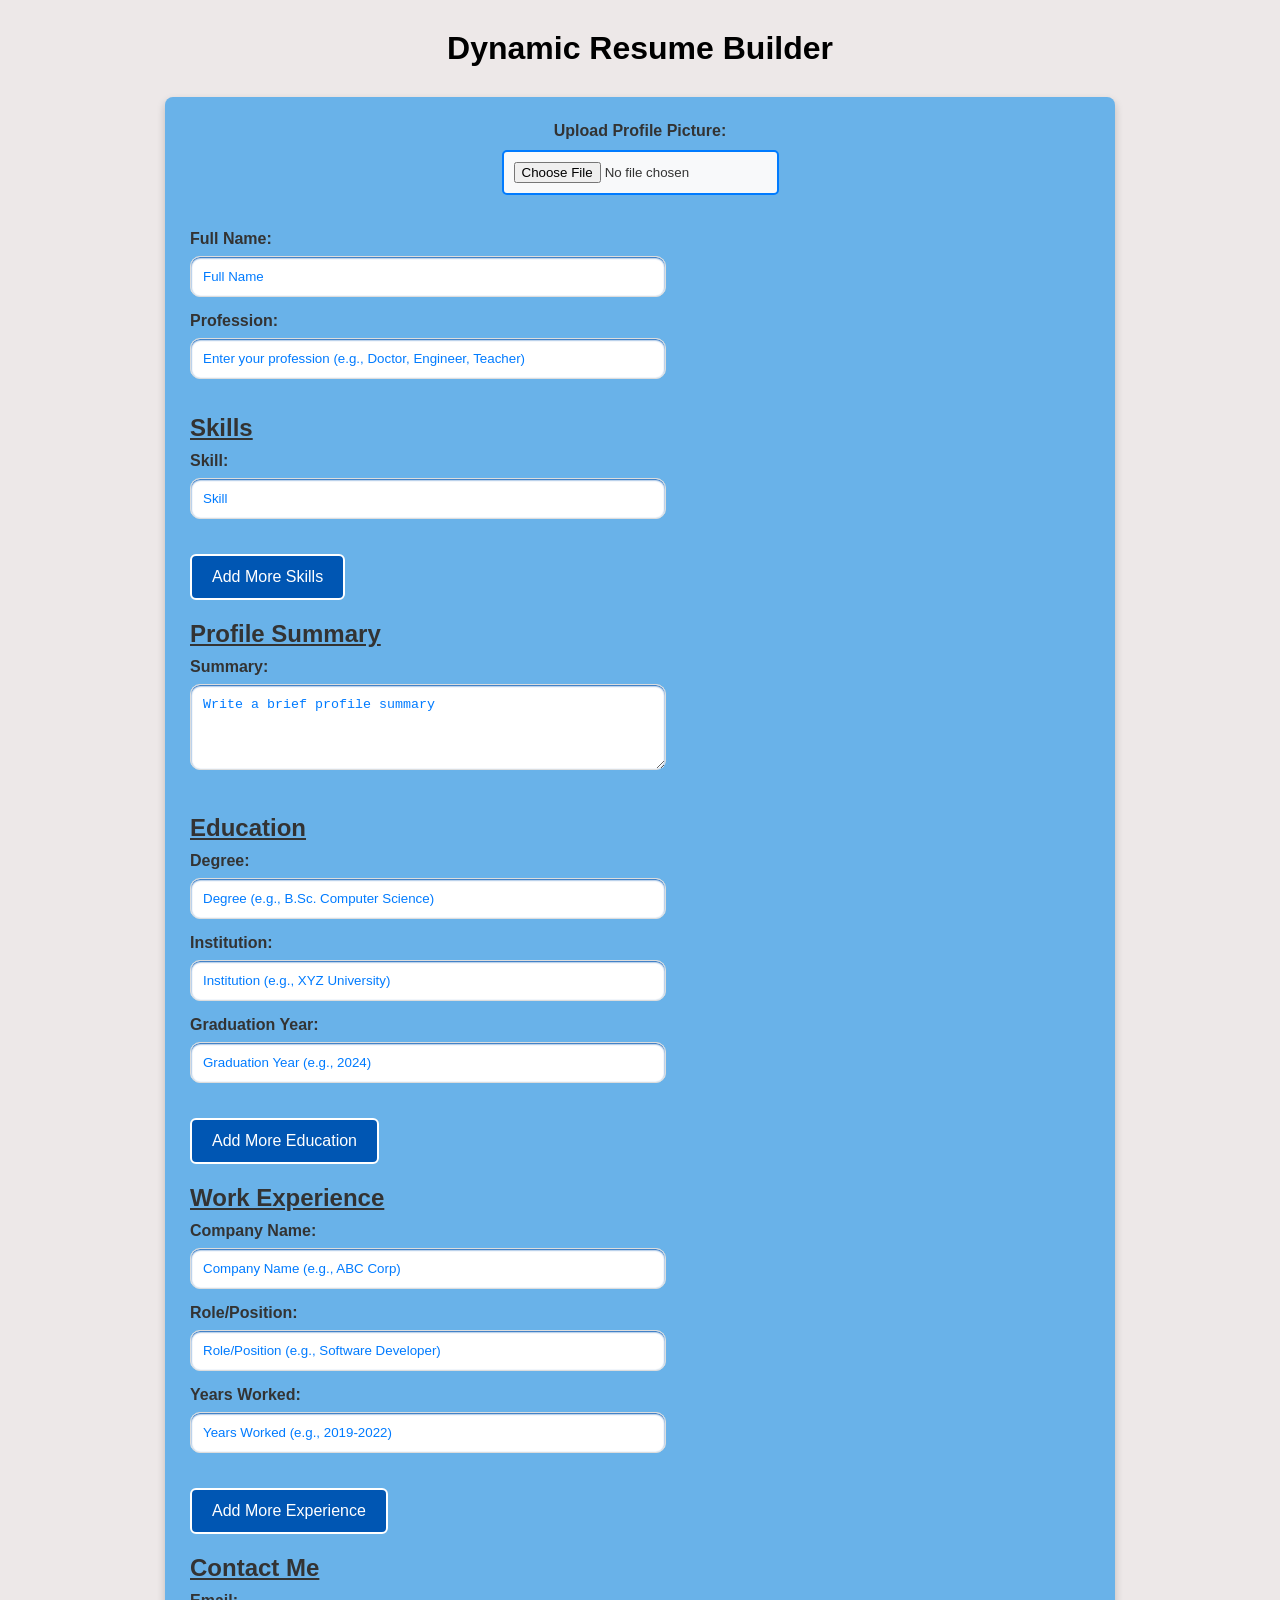
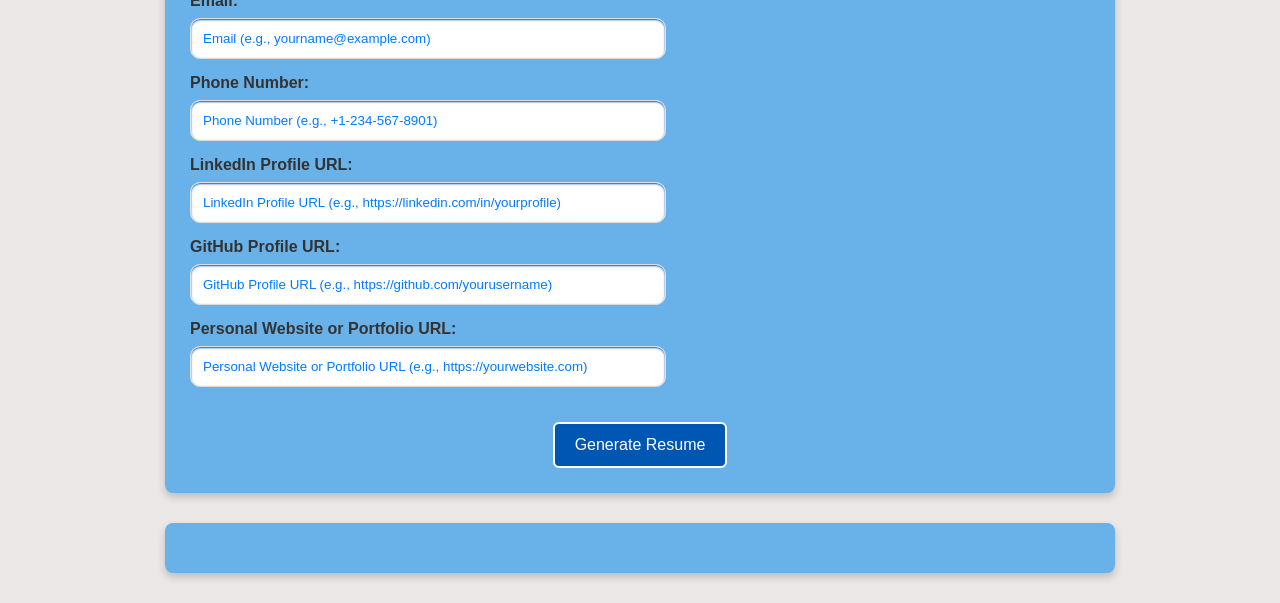
==== index.html @ b93d4f24 "Completed" ====
<!DOCTYPE html>
<html lang="en">
<head>
    <meta charset="UTF-8">
    <meta name="viewport" content="width=device-width, initial-scale=1.0">
    <title>Dynamic Resume Builder</title>
    <link rel="stylesheet" href="style.css">
</head>
<body>
    <h1>Dynamic Resume Builder</h1>
    <form id="resumeForm">
        <!-- Profile Picture Upload -->
<div class="profilePicContainer">
    <label for="profileImage">Upload Profile Picture:</label>
    <input type="file" id="profileImage" accept="image/*">
    <div class="imagePreviewContainer">
        <img id="profileImagePreview" src="" alt="Profile Image" style="display: none;">
    </div>
</div>

        <!-- Full Name Input -->
        <div class="name">
            <div>
            <label for="name">Full Name:</label>
            <input type="text" id="name" placeholder="Full Name" required></div>
            <div>
            <label for="subheading">Profession:</label>
            <input type="text" id="subheading" placeholder="Enter your profession (e.g., Doctor, Engineer, Teacher)" required></div>
        </div>

        <h2>Skills</h2>
        <div id="skillsContainer" class="name">
            <label for="skills">Skill:</label>
            <input type="text" class="skill" placeholder="Skill" id="skills">
            <ul id="skillsList" class="name"></ul> <!-- Skills will be added here -->
        </div>
        <button type="button" id="addSkill">Add More Skills</button>

        <h2>Profile Summary</h2>
        <label for="profileSummary">Summary:</label>
        <textarea id="profileSummary" placeholder="Write a brief profile summary" rows="4" required class="name"></textarea>

        <!-- Dynamic Education Section -->
        <h2>Education</h2>
        <div id="educationContainer">
            <!-- Initial Education Field -->
            <div class="educationField name">
                <label for="degree">Degree:</label>
                <input type="text" class="degree" placeholder="Degree (e.g., B.Sc. Computer Science)" required>
                <label for="institution">Institution:</label>
                <input type="text" class="institution" placeholder="Institution (e.g., XYZ University)" required>
                <label for="gradYear">Graduation Year:</label>
                <input type="text" class="gradYear" placeholder="Graduation Year (e.g., 2024)" required>
            </div>
        </div>
        <button type="button" id="addMoreEducation">Add More Education</button>

        <h2>Work Experience</h2>
        <div id="experienceContainer">
            <!-- Initial Experience Field -->
            <div class="experienceField name">
                <label for="company">Company Name:</label>
                <input type="text" class="company" placeholder="Company Name (e.g., ABC Corp)" required>
                <label for="role">Role/Position:</label>
                <input type="text" class="role" placeholder="Role/Position (e.g., Software Developer)" required>
                <label for="experienceYears">Years Worked:</label>
                <input type="text" class="experienceYears" placeholder="Years Worked (e.g., 2019-2022)" required>
            </div>
        </div>
        <button type="button" id="addExperience">Add More Experience</button>

        <h2>Contact Me</h2>
        <div id="contactContainer" class="name">
            <div class="contactField" >
                <label for="contactEmail">Email:</label>
                <input type="email" id="contactEmail" placeholder="Email (e.g., yourname@example.com)" required>
            </div>
            <div class="contactField">
                <label for="contactPhone">Phone Number:</label>
                <input type="text" id="contactPhone" placeholder="Phone Number (e.g., +1-234-567-8901)" required>
            </div>
            <div class="contactField">
                <label for="linkedin">LinkedIn Profile URL:</label>
                <input type="url" id="linkedin" placeholder="LinkedIn Profile URL (e.g., https://linkedin.com/in/yourprofile)">
            </div>
            <div class="contactField">
                <label for="github">GitHub Profile URL:</label>
                <input type="url" id="github" placeholder="GitHub Profile URL (e.g., https://github.com/yourusername)">
            </div>
            <div class="contactField">
                <label for="website">Personal Website or Portfolio URL:</label>
                <input type="url" id="website" placeholder="Personal Website or Portfolio URL (e.g., https://yourwebsite.com)">
            </div>
        </div>

        <div class="btn">
        <button type="submit">Generate Resume</button>
        </div>
    </form>

    <div id="resumeOutput"></div>

    <script src="main.js"></script>
</body>
</html>
---- style.css ----
body {
    font-family: Arial, sans-serif;
    background-color: rgb(237, 232, 232);/* Light gray background for a cleaner look */
    color: #333;
    margin: 0;
    padding: 0;
    box-sizing: border-box;
}

h1 {
    text-align: center;
    margin: 30px 0;
    color: black; /* Deep blue color for the main heading */
}

form {
    max-width: 900px;
    margin: 0 auto;
    background: #ffffff; /* White background for form */
    padding: 25px;
    border-radius: 8px;
    box-shadow: 0 4px 8px rgba(0,0,0,0.2);
}

label {
    display: block;
    margin-bottom: 8px;
    font-weight: bold;
    color: #333;
}

input[type="text"],
input[type="email"],
input[type="url"],
textarea {
    width: 100%;
    padding: 12px;
    margin-bottom: 15px;
    border: 1px solid #ddd;
    border-radius: 10px;
    box-shadow: inset 0 1px 2px #0056b3;
    transition: border-color 0.3s, box-shadow 0.3s;

}

input[type="text"]:focus,
input[type="email"]:focus,
input[type="url"]:focus,
textarea:focus {
    border-color: #0056b3;
    box-shadow: 0 0 8px rgba(0, 86, 179, 0.2);
    background-color: #dae4f0;
    color: #000000;
}

input[type="text"]:hover,
input[type="email"]:hover,
input[type="url"]:hover,
textarea:hover {
    

    border: 2px solid #003674;
    background-color: #91c7e8;
    border-radius: 10px;
    box-shadow: inset 0 1px 2px white;
}

textarea {
    resize: vertical;
}

button {
    background-color: #0056b3; /* Deep blue color for buttons */
    color: white;
    border: 2px solid white;
    padding: 12px 20px;
    border-radius: 6px;
    cursor: pointer;
    font-size: 16px;
    transition: background-color 0.3s, transform 0.2s;
}

button:hover {

    border: 2px solid white;
    color: white;
    background-color: #153a68; /* Darker blue when hovered */
    transform: scale(1.05);
}

button:active {
    background-color: #003674; /* Even darker blue when clicked */
}

#resumeOutput {
    max-width: 900px;
    margin: 30px auto;
    padding: 25px;
    background: #ffffff; /* White background for resume output */
    border-radius: 8px;
    box-shadow: 0 4px 8px rgba(0,0,0,0.2);
}

img {
    max-width: 200px;
    height: auto;
    border-radius: 50%;
    margin-bottom: 20px;
    border: 3px solid #0056b3; /* Border around the image */
}

.name {
    margin-bottom: 20px;
    width: 50%;
}
h2{
    text-decoration: underline;
    margin-bottom: 10px;
}

@media (max-width: 768px) {

    .name{
        width: 80%;
    }

    button {
        padding: 8px 12px;
    
    }
}

/* Change placeholder text color for all input and textarea elements */
input::placeholder,
textarea::placeholder {
    color: #007bff; /* Light gray color */
    opacity: 1; /* Make sure the placeholder is fully opaque */
}

/* Box shadow on focus */
input:focus,
textarea:focus {
    border-color: #007bff; /* Change border color on focus */
    box-shadow: 0 0 8px rgba(0, 123, 255, 0.5); /* Blue shadow on focus */
    outline: none; /* Remove default focus outline */
}

/* Box shadow on hover */
input:hover,
textarea:hover {
    border-color: #007bff; /* Change border color on hover */
    box-shadow: 0 0 4px rgba(0, 123, 255, 0.3); /* Lighter blue shadow on hover */
}





#skillsList {
    list-style-type: none;
    padding: 0;
    margin: 0;
}

#skillsList li {
    background: #f8f9fa;
    border: 1px solid #e9ecef;
    margin-bottom: 5px;
    padding: 10px;
    border-radius: 6px;
    box-shadow: 0 1px 2px rgba(0,0,0,0.1);
}

.educationField,
.experienceField {
    margin-bottom: 20px;
}

#resumeForm{
    background-color: #69b2e9; 
}

.profilePicContainer {
    text-align: center; /* Center-aligns the content */
    margin-bottom: 20px; /* Space below the section */
}

.profilePicContainer label {
    display: block; /* Makes the label a block element */
    margin-bottom: 10px; /* Space below the label */
    font-weight: bold; /* Makes the label text bold */
}

.profilePicContainer input[type="file"] {
    display: block; /* Makes the file input block-level */
    margin: 0 auto; /* Center the file input */
    padding: 10px; /* Padding inside the file input */
    border: 2px solid #007bff; /* Blue border */
    border-radius: 5px; /* Rounded corners */
    background-color: #f8f9fa; /* Light background color */
    cursor: pointer; /* Pointer cursor on hover */
}

.imagePreviewContainer {
    margin-top: 15px; /* Space above the image preview */
    display: flex; /* Flexbox for centering the image */
    justify-content: center; /* Center horizontally */
}

#profileImagePreview {
    max-width: 200px; /* Maximum width of the image */
    height: auto; /* Maintain aspect ratio */
    border-radius: 50%; /* Circular border */
    border: 2px solid #007bff; /* Blue border around the image */
    box-shadow: 0 4px 8px rgba(0, 0, 0, 0.2); /* Shadow effect */
}

.btn{
    display: flex;
    justify-content: center;
    align-items: center;
}


.resume{
    display:flex;
    align-items:center;
    justify-content:center;
}
.changeBg{
    background-color: #003674;
    color: white;
    padding: 10px 20px;
    border-radius: 5px;
    cursor: pointer;
}

#resumeOutput{
    background-color: #69b2e9; 
}
.img{
    background-color: white;
}
.javaName{
    color: #000000;
    font-weight: bold;
    text-align: center;
    font-size: 30px;
    color: #ddd;
    padding: 5px;
}

.sub{
    font-size: 20px;
    color: white;
    font-weight: bold;
    margin: 5px 0px;
    text-align: center;
}

.bgColor{
    background-color: #003674;
    padding: 5px 10px 15px 10px;
    margin-bottom: 15px;
    border-radius: 10px;
}
h4{
    font-size: 20px;
    background-color: #003674;
    color: white;
    padding: 10px;
    border-top-right-radius: 10px;
    border-bottom-right-radius: 10px;
    width: 30%;
}
@media (max-width:768px) {
    h4{
        width: 60%;
    }

.profile{
    font-size: 16px;
}
.bgColor{
    background-color: #003674;
    padding: 0px 10px 5px 10px;
    margin-bottom: 5px;
}
}
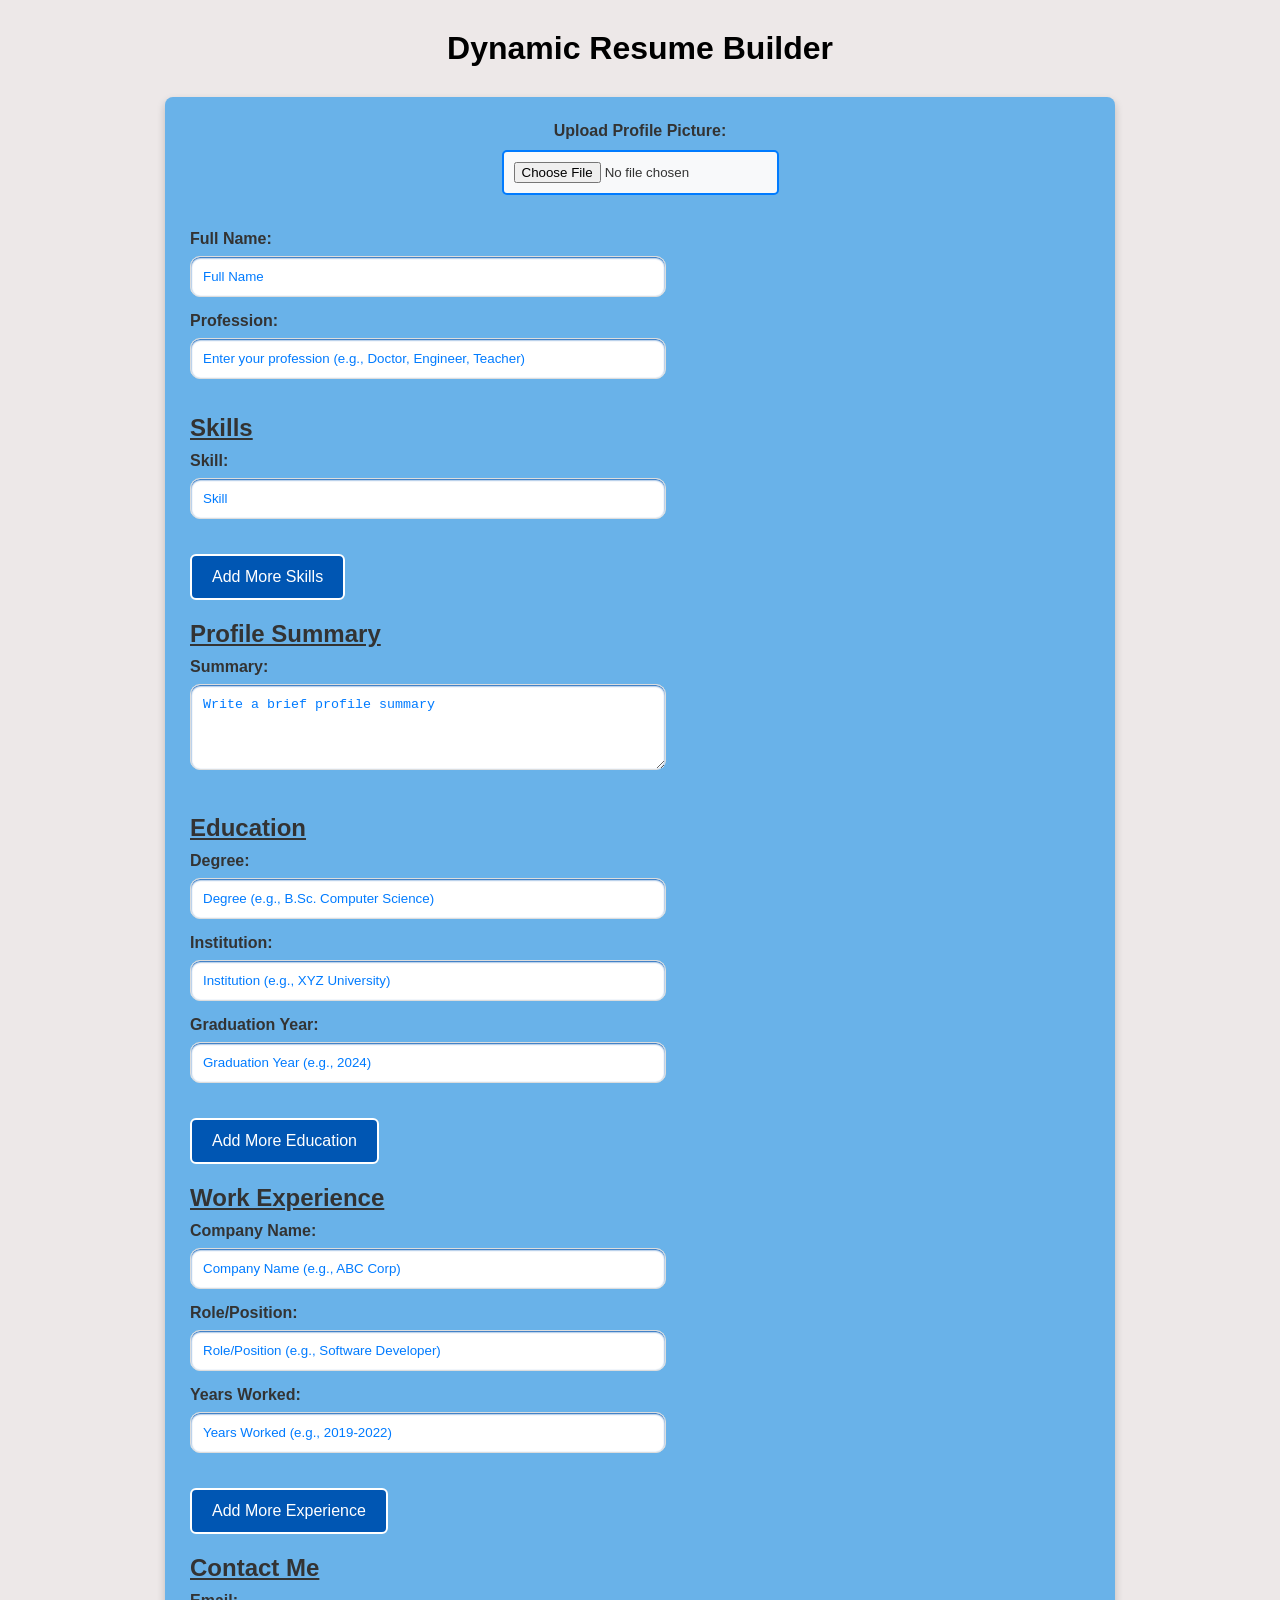
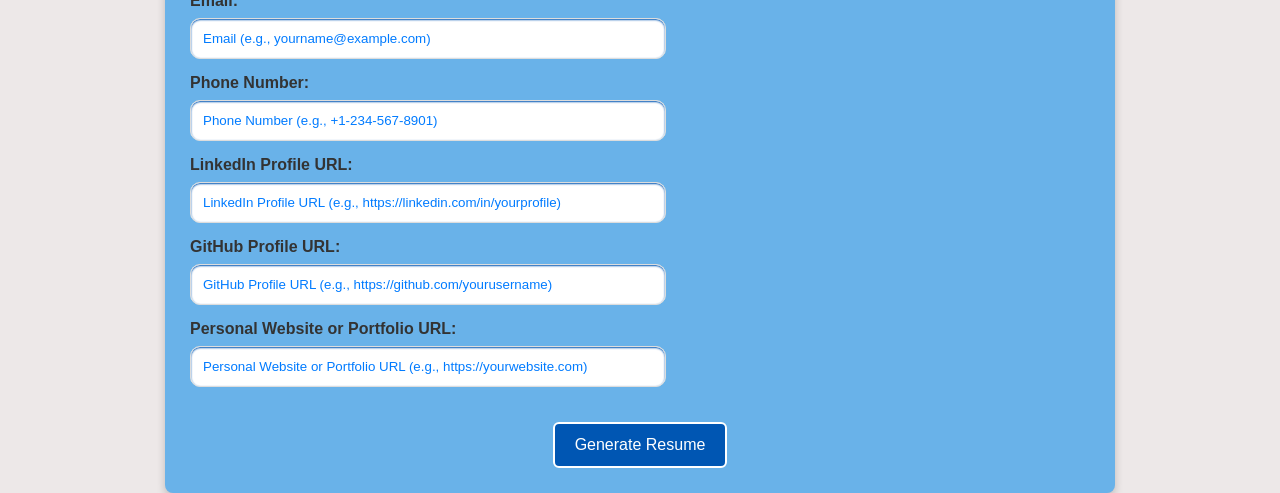
==== commit fffd5cdb: "Done" ====
--- a/index.html
+++ b/index.html
@@ -50,7 +50,7 @@
                 <label for="institution">Institution:</label>
                 <input type="text" class="institution" placeholder="Institution (e.g., XYZ University)" required>
                 <label for="gradYear">Graduation Year:</label>
-                <input type="text" class="gradYear" placeholder="Graduation Year (e.g., 2024)" required>
+                <input type="number" class="gradYear" placeholder="Graduation Year (e.g., 2024)" required>
             </div>
         </div>
         <button type="button" id="addMoreEducation">Add More Education</button>
@@ -64,7 +64,7 @@
                 <label for="role">Role/Position:</label>
                 <input type="text" class="role" placeholder="Role/Position (e.g., Software Developer)" required>
                 <label for="experienceYears">Years Worked:</label>
-                <input type="text" class="experienceYears" placeholder="Years Worked (e.g., 2019-2022)" required>
+                <input type="number" class="experienceYears" placeholder="Years Worked (e.g., 2019-2022)" required>
             </div>
         </div>
         <button type="button" id="addExperience">Add More Experience</button>
@@ -77,7 +77,7 @@
             </div>
             <div class="contactField">
                 <label for="contactPhone">Phone Number:</label>
-                <input type="text" id="contactPhone" placeholder="Phone Number (e.g., +1-234-567-8901)" required>
+                <input type="number" id="contactPhone" placeholder="Phone Number (e.g., +1-234-567-8901)" required>
             </div>
             <div class="contactField">
                 <label for="linkedin">LinkedIn Profile URL:</label>
@@ -98,7 +98,7 @@
         </div>
     </form>
 
-    <div id="resumeOutput"></div>
+    <div id="resumeOutput" style="display: none;"></div>
 
     <script src="main.js"></script>
 </body>
--- a/style.css
+++ b/style.css
@@ -30,10 +30,11 @@
 }
 
 input[type="text"],
+input[type="number"],
 input[type="email"],
 input[type="url"],
 textarea {
-    width: 100%;
+    width: 50%;
     padding: 12px;
     margin-bottom: 15px;
     border: 1px solid #ddd;
@@ -44,23 +45,25 @@
 }
 
 input[type="text"]:focus,
+ input[type="number"]:focus,
 input[type="email"]:focus,
 input[type="url"]:focus,
 textarea:focus {
     border-color: #0056b3;
     box-shadow: 0 0 8px rgba(0, 86, 179, 0.2);
-    background-color: #dae4f0;
+    background-color: #f2f6fb;
     color: #000000;
 }
 
 input[type="text"]:hover,
+ input[type="number"]:hover,
 input[type="email"]:hover,
 input[type="url"]:hover,
 textarea:hover {
     
 
     border: 2px solid #003674;
-    background-color: #91c7e8;
+    background-color: #e2e8eb;
     border-radius: 10px;
     box-shadow: inset 0 1px 2px white;
 }
@@ -111,7 +114,6 @@
 
 .name {
     margin-bottom: 20px;
-    width: 50%;
 }
 h2{
     text-decoration: underline;
@@ -120,7 +122,7 @@
 
 @media (max-width: 768px) {
 
-    .name{
+    input{
         width: 80%;
     }
 
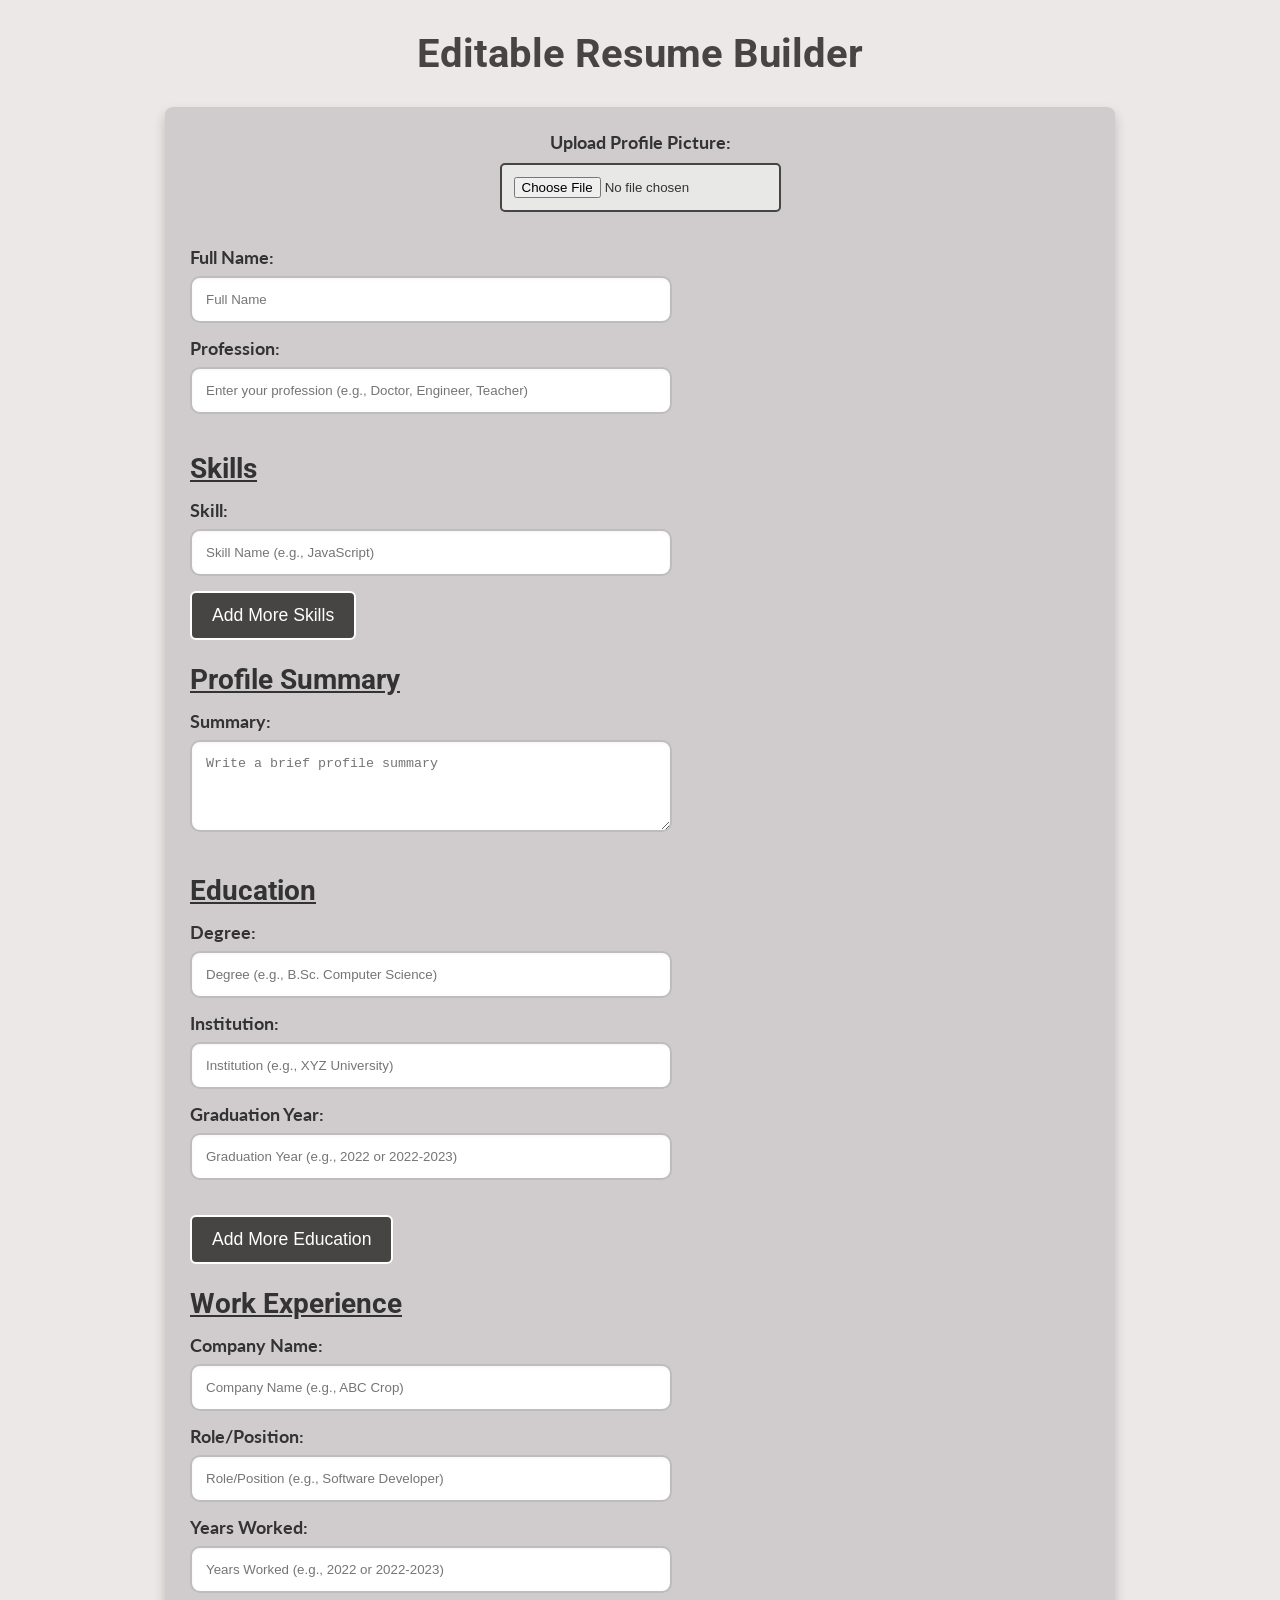
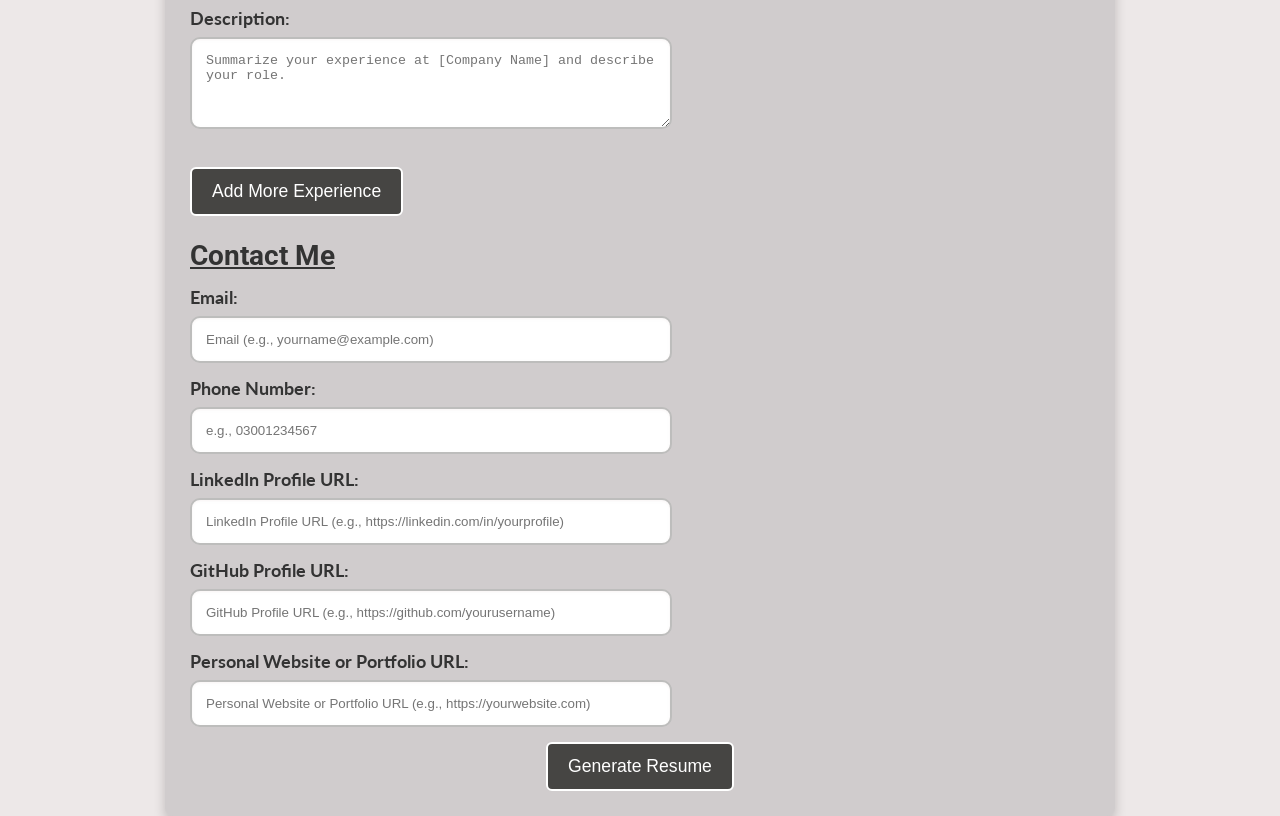
==== commit 18ca4162: "Changes" ====
--- a/index.html
+++ b/index.html
@@ -4,35 +4,41 @@
     <meta charset="UTF-8">
     <meta name="viewport" content="width=device-width, initial-scale=1.0">
     <title>Dynamic Resume Builder</title>
+    <link href="https://fonts.googleapis.com/css2?family=Roboto:wght@400;700&display=swap" rel="stylesheet">
+    <link href="https://fonts.googleapis.com/css2?family=Lato:wght@400;700&display=swap" rel="stylesheet">
+    <link rel="stylesheet" href="https://cdnjs.cloudflare.com/ajax/libs/font-awesome/6.0.0-beta3/css/all.min.css">
     <link rel="stylesheet" href="style.css">
+
 </head>
 <body>
-    <h1>Dynamic Resume Builder</h1>
+    <h1>Editable Resume Builder</h1>
     <form id="resumeForm">
         <!-- Profile Picture Upload -->
-<div class="profilePicContainer">
-    <label for="profileImage">Upload Profile Picture:</label>
-    <input type="file" id="profileImage" accept="image/*">
-    <div class="imagePreviewContainer">
-        <img id="profileImagePreview" src="" alt="Profile Image" style="display: none;">
-    </div>
-</div>
+        <div class="profilePicContainer">
+            <label for="profileImage">Upload Profile Picture:</label>
+            <input type="file" id="profileImage" accept="image/*">
+            <div class="imagePreviewContainer">
+                <img id="profileImagePreview" src="" alt="Profile Image" style="display: none;">
+            </div>
+        </div>
 
-        <!-- Full Name Input -->
-        <div class="name">
+        <div>
             <div>
-            <label for="name">Full Name:</label>
-            <input type="text" id="name" placeholder="Full Name" required></div>
+                <label for="name">Full Name:</label>
+                <input type="text" id="name" placeholder="Full Name" required>
+            </div>
             <div>
-            <label for="subheading">Profession:</label>
-            <input type="text" id="subheading" placeholder="Enter your profession (e.g., Doctor, Engineer, Teacher)" required></div>
+                <label for="subheading">Profession:</label>
+                <input type="text" id="subheading" placeholder="Enter your profession (e.g., Doctor, Engineer, Teacher)" required>
+            </div>
         </div>
 
         <h2>Skills</h2>
-        <div id="skillsContainer" class="name">
+        <div id="skillsContainer">
+            <div class="skillField">
             <label for="skills">Skill:</label>
-            <input type="text" class="skill" placeholder="Skill" id="skills">
-            <ul id="skillsList" class="name"></ul> <!-- Skills will be added here -->
+            <input type="text" class="skill" placeholder="Skill Name (e.g., JavaScript)" id="skills">
+        </div>
         </div>
         <button type="button" id="addSkill">Add More Skills</button>
 
@@ -44,13 +50,13 @@
         <h2>Education</h2>
         <div id="educationContainer">
             <!-- Initial Education Field -->
-            <div class="educationField name">
+            <div class="educationField">
                 <label for="degree">Degree:</label>
                 <input type="text" class="degree" placeholder="Degree (e.g., B.Sc. Computer Science)" required>
                 <label for="institution">Institution:</label>
                 <input type="text" class="institution" placeholder="Institution (e.g., XYZ University)" required>
                 <label for="gradYear">Graduation Year:</label>
-                <input type="number" class="gradYear" placeholder="Graduation Year (e.g., 2024)" required>
+                <input type="text" class="gradeYear" placeholder="Graduation Year (e.g., 2022 or 2022-2023)" pattern="^\d{4}(-\d{4})?$" title="Enter year in format: 2022 or 2022-2023"  required>
             </div>
         </div>
         <button type="button" id="addMoreEducation">Add More Education</button>
@@ -58,26 +64,29 @@
         <h2>Work Experience</h2>
         <div id="experienceContainer">
             <!-- Initial Experience Field -->
-            <div class="experienceField name">
+            <div class="experienceField">
                 <label for="company">Company Name:</label>
-                <input type="text" class="company" placeholder="Company Name (e.g., ABC Corp)" required>
+                <input type="text" class="company" placeholder="Company Name (e.g., ABC Crop)" required>
                 <label for="role">Role/Position:</label>
                 <input type="text" class="role" placeholder="Role/Position (e.g., Software Developer)" required>
                 <label for="experienceYears">Years Worked:</label>
-                <input type="number" class="experienceYears" placeholder="Years Worked (e.g., 2019-2022)" required>
+                <input type="text" class="experienceYears" placeholder="Years Worked (e.g., 2022 or 2022-2023)" pattern="^\d{4}(-\d{4})?$" title="Enter year in format: 2022 or 2022-2023" required>
+                <label for="experienceDes">Description:</label>
+                <textarea type="textarea" placeholder="Summarize your experience at [Company Name] and describe your role." rows="4" required class="experienceDes"></textarea>
+
             </div>
         </div>
         <button type="button" id="addExperience">Add More Experience</button>
 
         <h2>Contact Me</h2>
-        <div id="contactContainer" class="name">
-            <div class="contactField" >
+        <div id="contactContainer">
+            <div class="contactField">
                 <label for="contactEmail">Email:</label>
                 <input type="email" id="contactEmail" placeholder="Email (e.g., yourname@example.com)" required>
             </div>
             <div class="contactField">
                 <label for="contactPhone">Phone Number:</label>
-                <input type="number" id="contactPhone" placeholder="Phone Number (e.g., +1-234-567-8901)" required>
+                <input type="text" id="contactPhone" placeholder="e.g., 03001234567" pattern="\d{10,11}" title="Enter a 10 or 11 digit mobile number without spaces"required>
             </div>
             <div class="contactField">
                 <label for="linkedin">LinkedIn Profile URL:</label>
@@ -94,7 +103,7 @@
         </div>
 
         <div class="btn">
-        <button type="submit">Generate Resume</button>
+            <button type="submit" onclick="generatedResume()">Generate Resume</button>
         </div>
     </form>
 
--- a/style.css
+++ b/style.css
@@ -1,292 +1,549 @@
-body {
-    font-family: Arial, sans-serif;
-    background-color: rgb(237, 232, 232);/* Light gray background for a cleaner look */
+
+h1, h2, h3, h4, h5, h6 {
+    font-family: 'Roboto', sans-serif;
+  }
+  p {
+    font-family: 'Lato', sans-serif;
+    font-size: 16px;
+    font-weight: 400;
+    line-height: 1.6;
+    color: #333;
+  }
+  
+  body {
+    font-family: 'Lato', sans-serif;
+    background-color: rgb(237, 232, 232); 
     color: #333;
     margin: 0;
     padding: 0;
     box-sizing: border-box;
-}
-
-h1 {
+  }
+  
+  h1 {
     text-align: center;
     margin: 30px 0;
-    color: black; /* Deep blue color for the main heading */
-}
-
-form {
+    color: #464543; 
+    font-size: 2.5rem; 
+  }
+  
+  form {
     max-width: 900px;
     margin: 0 auto;
-    background: #ffffff; /* White background for form */
+    background: #ffffff; 
     padding: 25px;
     border-radius: 8px;
-    box-shadow: 0 4px 8px rgba(0,0,0,0.2);
-}
-
-label {
+    box-shadow: 0 6px 12px rgba(0,0,0,0.2); 
+  }
+  
+  label {
     display: block;
     margin-bottom: 8px;
     font-weight: bold;
     color: #333;
-}
-
-input[type="text"],
-input[type="number"],
-input[type="email"],
-input[type="url"],
-textarea {
-    width: 50%;
-    padding: 12px;
+    font-size: 1.1rem; 
+  }
+  
+  input[type="text"],
+  input[type="number"],
+  input[type="email"],
+  input[type="url"],
+  textarea {
+    width: 50%; 
+    padding: 14px;
     margin-bottom: 15px;
-    border: 1px solid #ddd;
+    border: 2px solid #bdbdbc;
     border-radius: 10px;
-    box-shadow: inset 0 1px 2px #0056b3;
+    box-shadow: inset 0 1px 3px rgba(191, 150, 150, 0.1); /* Subtle inner shadow */
     transition: border-color 0.3s, box-shadow 0.3s;
-
-}
-
-input[type="text"]:focus,
- input[type="number"]:focus,
-input[type="email"]:focus,
-input[type="url"]:focus,
-textarea:focus {
-    border-color: #0056b3;
-    box-shadow: 0 0 8px rgba(0, 86, 179, 0.2);
-    background-color: #f2f6fb;
-    color: #000000;
-}
-
-input[type="text"]:hover,
- input[type="number"]:hover,
-input[type="email"]:hover,
-input[type="url"]:hover,
-textarea:hover {
-    
-
-    border: 2px solid #003674;
-    background-color: #e2e8eb;
-    border-radius: 10px;
-    box-shadow: inset 0 1px 2px white;
-}
-
-textarea {
+  }
+  
+  input[type="text"]:focus,
+   input[type="number"]:focus,
+  input[type="email"]:focus,
+  input[type="url"]:focus,
+  textarea:focus {
+    border-color: #bfc1c4;
+    box-shadow: 0 0 8px rgba(0, 86, 179, 0.3); /* Slightly more intense shadow on focus */
+    background-color: #d7dcde;
+  }
+  
+  input[type="text"]:hover,
+   input[type="number"]:hover,
+  input[type="email"]:hover,
+  input[type="url"]:hover,
+  textarea:hover {
+    border: 2px solid #464543;
+    background-color: #f0f4f8; /* Very light blue background */
+  }
+  
+  textarea {
     resize: vertical;
-}
-
-button {
-    background-color: #0056b3; /* Deep blue color for buttons */
+  }
+  
+  button {
+    background-color: #464543; /* Deep blue color for buttons */
     color: white;
-    border: 2px solid white;
+    border: 2px solid ;
     padding: 12px 20px;
     border-radius: 6px;
     cursor: pointer;
-    font-size: 16px;
-    transition: background-color 0.3s, transform 0.2s;
-}
-
-button:hover {
-
-    border: 2px solid white;
-    color: white;
-    background-color: #153a68; /* Darker blue when hovered */
-    transform: scale(1.05);
-}
-
-button:active {
-    background-color: #003674; /* Even darker blue when clicked */
-}
-
-#resumeOutput {
+    font-size: 1.1rem; /* Larger font size for buttons */
+    transition: background-color 0.3s, transform 0.2s, border-color 0.3s;
+  }
+  
+  button:hover {
+    color: #153a68; /* Darker blue when hovered */
+    background-color: whitesmoke; /* Match border with the button */
+    border: 2 px solid #153a68;
+  }
+  
+  button:active {
+    background-color: #4e4e46; /* Even darker blue when clicked */
+  }
+  
+  #resumeOutput {
     max-width: 900px;
     margin: 30px auto;
     padding: 25px;
-    background: #ffffff; /* White background for resume output */
+    background: #bdbdbc; /* White background for resume output */
     border-radius: 8px;
-    box-shadow: 0 4px 8px rgba(0,0,0,0.2);
-}
-
-img {
+    box-shadow: 0 6px 12px rgba(0,0,0,0.2); /* Enhanced shadow for consistency */
+  }
+  
+  img {
     max-width: 200px;
-    height: auto;
+    max-width: 200px;
     border-radius: 50%;
     margin-bottom: 20px;
-    border: 3px solid #0056b3; /* Border around the image */
-}
-
-.name {
-    margin-bottom: 20px;
-}
-h2{
+    border: 4px solid white; /* Thicker border around the image */
+    box-shadow: 0 4px 8px rgba(0,0,0,0.2);
+    background-color: #d3d3d3; 
+  }
+  
+  h2 {
     text-decoration: underline;
-    margin-bottom: 10px;
-}
-
-@media (max-width: 768px) {
-
-    input{
-        width: 80%;
-    }
-
+    margin-bottom: 15px;
+    font-size: 1.75rem; /* Larger font size for sub-headings */
+  }
+  
+  @media (max-width: 1024px) {
+    h1 {
+      font-size: 2rem; /* Adjust font size for larger tablets */
+    }
+    
+    form {
+      padding: 20px;
+    }
+  }
+  
+  @media (max-width: 768px) {
+    input[type="text"],
+    input[type="number"],
+    input[type="email"],
+    input[type="url"],
+    textarea {
+      width: 70%;
+      padding: 12px;
+    }
+    h1 {
+   
+      font-size: 30px; 
+    }
+  
     button {
-        padding: 8px 12px;
-    
-    }
-}
-
-/* Change placeholder text color for all input and textarea elements */
-input::placeholder,
-textarea::placeholder {
-    color: #007bff; /* Light gray color */
-    opacity: 1; /* Make sure the placeholder is fully opaque */
-}
-
-/* Box shadow on focus */
-input:focus,
-textarea:focus {
-    border-color: #007bff; /* Change border color on focus */
-    box-shadow: 0 0 8px rgba(0, 123, 255, 0.5); /* Blue shadow on focus */
-    outline: none; /* Remove default focus outline */
-}
-
-/* Box shadow on hover */
-input:hover,
-textarea:hover {
-    border-color: #007bff; /* Change border color on hover */
-    box-shadow: 0 0 4px rgba(0, 123, 255, 0.3); /* Lighter blue shadow on hover */
-}
-
-
-
-
-
-#skillsList {
+      padding: 8px 15px;
+      font-size: 1rem; /* Slightly smaller font size for smaller screens */
+    }
+  
+    h4 {
+      width: 100%;
+      font-size: 1.5rem; /* Adjusted font size */
+    }
+    h2{
+      font-size: 20px;
+    }
+    label{
+      font-size: 16px;
+    }
+  
+  }
+  @media  (max-width: 481px){
+    input[type="text"],
+    input[type="number"],
+    input[type="email"],
+    input[type="url"],
+    textarea {
+      width: 90%;
+      padding: 12px;
+    }
+    h2{
+      font-size: 16px;
+    }
+    label{
+      font-size: 12px;
+    }
+    button {
+      padding: 6px 12px;
+      font-size: 12px; /* Slightly smaller font size for smaller screens */
+    }
+  }
+  #skillsList {
     list-style-type: none;
     padding: 0;
     margin: 0;
-}
-
-#skillsList li {
-    background: #f8f9fa;
-    border: 1px solid #e9ecef;
-    margin-bottom: 5px;
-    padding: 10px;
+  }
+  
+  #skillsList li {
+    background: #ffffff; /* White background for list items */
+    border: 1px solid #ddd; /* Light gray border color */
+    margin-bottom: 10px;
+    padding: 12px;
     border-radius: 6px;
-    box-shadow: 0 1px 2px rgba(0,0,0,0.1);
-}
-
-.educationField,
-.experienceField {
+    box-shadow: 0 2px 4px rgba(0,0,0,0.1); /* Subtle shadow */
+  }
+  
+  .educationField,
+  .experienceField {
     margin-bottom: 20px;
-}
-
-#resumeForm{
-    background-color: #69b2e9; 
-}
-
-.profilePicContainer {
+  }
+  
+  #resumeForm {
+    background-color: rgba(91, 91, 95, 0.2); /* Light gray background */
+  }
+  
+  .profilePicContainer {
     text-align: center; /* Center-aligns the content */
     margin-bottom: 20px; /* Space below the section */
-}
-
-.profilePicContainer label {
+  }
+  
+  .profilePicContainer label {
     display: block; /* Makes the label a block element */
     margin-bottom: 10px; /* Space below the label */
     font-weight: bold; /* Makes the label text bold */
-}
-
-.profilePicContainer input[type="file"] {
+  }
+  
+  .profilePicContainer input[type="file"] {
     display: block; /* Makes the file input block-level */
     margin: 0 auto; /* Center the file input */
-    padding: 10px; /* Padding inside the file input */
-    border: 2px solid #007bff; /* Blue border */
+    padding: 12px; /* Padding inside the file input */
+    border: 2px solid #464543; /* Blue border */
     border-radius: 5px; /* Rounded corners */
-    background-color: #f8f9fa; /* Light background color */
+    background-color: #e8e8e6; /* Light background color */
     cursor: pointer; /* Pointer cursor on hover */
-}
-
-.imagePreviewContainer {
+  }
+  
+  .imagePreviewContainer {
     margin-top: 15px; /* Space above the image preview */
     display: flex; /* Flexbox for centering the image */
     justify-content: center; /* Center horizontally */
-}
-
-#profileImagePreview {
+  }
+  
+  #profileImagePreview {
     max-width: 200px; /* Maximum width of the image */
     height: auto; /* Maintain aspect ratio */
     border-radius: 50%; /* Circular border */
-    border: 2px solid #007bff; /* Blue border around the image */
-    box-shadow: 0 4px 8px rgba(0, 0, 0, 0.2); /* Shadow effect */
-}
-
-.btn{
+    border: 4px solid #bdbdbc; /* Thicker blue border around the image */
+    box-shadow: 0 6px 12px rgba(0, 0, 0, 0.2); /* Enhanced shadow effect */
+  }
+  
+  .btn {
     display: flex;
     justify-content: center;
     align-items: center;
-}
-
-
-.resume{
-    display:flex;
-    align-items:center;
-    justify-content:center;
-}
-.changeBg{
-    background-color: #003674;
+  }
+  
+  .resume {
+    display: flex;
+    align-items: center;
+    justify-content: center;
+  }
+  
+  .changeBg {
+    background-color: #620074cf;
     color: white;
     padding: 10px 20px;
     border-radius: 5px;
     cursor: pointer;
-}
-
-#resumeOutput{
-    background-color: #69b2e9; 
-}
-.img{
-    background-color: white;
-}
-.javaName{
-    color: #000000;
-    font-weight: bold;
-    text-align: center;
-    font-size: 30px;
-    color: #ddd;
-    padding: 5px;
-}
-
-.sub{
-    font-size: 20px;
-    color: white;
-    font-weight: bold;
-    margin: 5px 0px;
-    text-align: center;
-}
-
-.bgColor{
-    background-color: #003674;
-    padding: 5px 10px 15px 10px;
-    margin-bottom: 15px;
-    border-radius: 10px;
-}
-h4{
-    font-size: 20px;
-    background-color: #003674;
+  }
+  
+  h4 {
+    font-size: 1.5rem; /* Responsive font size */
+    background-color: #620074cf;
     color: white;
     padding: 10px;
     border-top-right-radius: 10px;
     border-bottom-right-radius: 10px;
     width: 30%;
-}
-@media (max-width:768px) {
-    h4{
-        width: 60%;
-    }
-
-.profile{
-    font-size: 16px;
-}
-.bgColor{
-    background-color: #003674;
-    padding: 0px 10px 5px 10px;
-    margin-bottom: 5px;
-}
-}
-
+  }
+  
+  @media (max-width: 768px) {
+    h4 {
+      width: 70%;
+      font-size: 1.25rem; /* Adjusted font size for smaller screens */
+    }
+  
+    
+    .sub{
+      font-size: 1.25rem; 
+    }
+  }
+  
+  .editBtn{
+    text-align: center;
+  }
+  
+  .container {
+    display: flex;
+    justify-content: space-between;
+    padding: 10px; /* Reduced padding */
+    border-radius: 10px;
+  }
+  
+  .left {
+    flex: 1;
+    padding: 20px; /* Reduced padding */
+    background-color: #464543;
+    color: #fff;
+  }
+  
+  .right {
+    flex: 2;
+    padding: 10px; /* Reduced padding */
+    background-color: #fff;
+  }
+  
+  .setWidth {
+    width: 100%;
+    background-color: #fff;
+    color: #464543;
+    font-size: 20px;
+    font-weight: bold;
+    text-align: center;
+    border-top-right-radius: 10px;
+    border-bottom-right-radius: 10px;
+    padding: 5px;
+  }
+  
+  .setDiv {
+    display: flex;
+    flex-direction: column;
+    align-items: flex-start;
+  }
+  
+  .skill-item {
+    display: flex;
+    align-items: center;
+    gap: 5px; /* Reduced spacing */
+    margin-bottom: 5px; /* Reduced margin */
+    position: relative;
+    font-size: 16px; /* Reduced font size */
+  }
+  
+  .circle {
+    width: 8px; /* Reduced size */
+    height: 8px; /* Reduced size */
+    background-color: white;
+    border-radius: 50%;
+    display: inline-block;
+    margin-right: 5px; /* Reduced margin */
+  }
+  
+  .line {
+    width: 1px;
+    height: 28px; /* Reduced height */
+    background-color: white;
+    position: absolute;
+    left: 3px; /* Adjusted for smaller circle */
+    top: 4px; /* Adjusted for smaller circle */
+  }
+  
+  .sizeChange {
+    font-size: 16px; /* Reduced font size */
+    font-weight: 400;
+    color: #d7dcde;
+  }
+  
+  p a {
+    color: #b0b0ae; /* Light contrast for #464543 */
+    text-decoration: none;
+  }
+  
+  p a:hover {
+    color: #b0b0ae;
+    text-decoration: underline;
+  }
+  
+  .nameHeading {
+    font-weight: bold;
+    text-align: center;
+    font-size: 2rem; /* Reduced font size */
+    color: #ddd;
+    background-color: #464543;
+    padding: 5px; /* Reduced padding */
+    margin-bottom: 5px; /* Space between heading and line */
+    width: 70%;
+    display: inline-block;
+  }
+  
+  .styleline {
+    width: 100%;
+    height: 1px; /* Reduced height */
+    background-color: #464543; 
+  }
+  
+  .sub {
+    font-size: 1rem; /* Reduced font size */
+    font-weight: bold;
+    margin: 0px;
+    text-align: center;
+    color: #464543;
+    width: 70%;
+    padding-top: 5px; /* Reduced padding */
+    padding-bottom: 10px; /* Reduced padding */
+  }
+  
+  .bgColor {
+    padding: 5px 0; /* Reduced padding */
+    margin-bottom: 5px; /* Reduced margin */
+    margin-top: 10px; /* Reduced margin */
+  }
+  
+  .nameHeadingStyle {
+    width: 50%;
+    color: #fff;
+    background-color: #464543;
+    font-size: 22px;
+    font-weight: bold;
+    text-align: start;
+    border-top-right-radius: 10px;
+    border-bottom-right-radius: 10px;
+    padding: 5px; /* Reduced padding */
+    margin-bottom: 5px; /* Reduced margin */
+  }
+  .sub{
+    font-size: 20px;
+  }
+  
+  .degreeStyle {
+    color: #464543;
+    font-size: 1rem; /* Reduced font size */
+    font-weight: bold;
+  }
+  
+  .instituteStyle {
+    color: #464543;
+    font-size: 0.875rem; /* Reduced font size */
+    font-weight: 500;
+    margin-left: 10px; /* Reduced margin */
+  }
+  
+  .educationSection {
+    padding: 10px; /* Reduced padding */
+  }
+  
+  .diamond {
+    width: 8px; /* Reduced width */
+    height: 8px; /* Reduced height */
+    background-color: #464543; /* Color of the diamond */
+    display: inline-block; /* Ensure it's inline */
+    transform: rotate(45deg); /* Rotate to make it diamond shape */
+    margin-right: 5px; /* Reduced spacing */
+  }
+  
+  /* Media Queries for Further Responsive Design */
+  @media (max-width: 768px) {
+    .container {
+      padding: 5px; /* Further reduced padding for smaller screens */
+    }
+  
+    .left, .right {
+      padding: 10px; /* Further reduced padding */
+    }
+  
+    .nameHeading {
+      font-size: 1.3rem; /* Further reduced font size */
+    }
+  
+    .nameHeadingStyle {
+      width: 60%;
+      font-size: 14px; /* Reduced font size */
+      font-weight: bold;
+      text-align: start;
+      border-top-right-radius: 10px;
+      border-bottom-right-radius: 10px;
+      padding: 5px; /* Reduced padding */
+      margin-bottom: 5px; /* Reduced margin */
+    }
+  
+    .sub {
+      font-size: 0.875rem; /* Further reduced font size */
+    }
+  
+    .degreeStyle,
+    .instituteStyle {
+      font-size: 0.875rem; /* Further reduced font size */
+    }
+  
+    .sizeChange {
+      font-size: 0.625rem; /* Further reduced font size */
+    }
+    .img {
+      width: 130px;
+     
+    }
+    .setWidth{
+      font-size: 13px; 
+      width: 90%;
+    }
+  }
+  
+  @media (max-width:481px) {
+    .img {
+      width: 80px;
+      margin-top: 10px;
+     
+    }
+    .left, .right {
+      padding: 5px; /* Further reduced padding */
+    }
+    #resumeOutput{
+      padding: 10px;
+    }
+    .setWidth{
+      font-size: 9px; 
+      width: 90%;
+      padding: 5px 2px;
+    }
+    .skill-item{
+      font-size: 12px;
+    }
+    .nameHeading{
+      font-size: 16px;
+      width: 90%;
+    }
+    .sizeChange{
+      font-size: 8px;
+    }
+    .sub{
+      font-size: 12px;
+    }
+    .nameHeadingStyle{
+      font-size: 12px;
+    }
+    .degreeStyle,
+    .instituteStyle {
+      font-size: 10px;
+    }
+    .diamond{
+      width: 6px;
+      height: 6px;
+    }
+    h1 {
+   
+      font-size: 24px; 
+    }
+  }
+  
+  .fas , .fab {
+    padding-right: 8px;
+  }
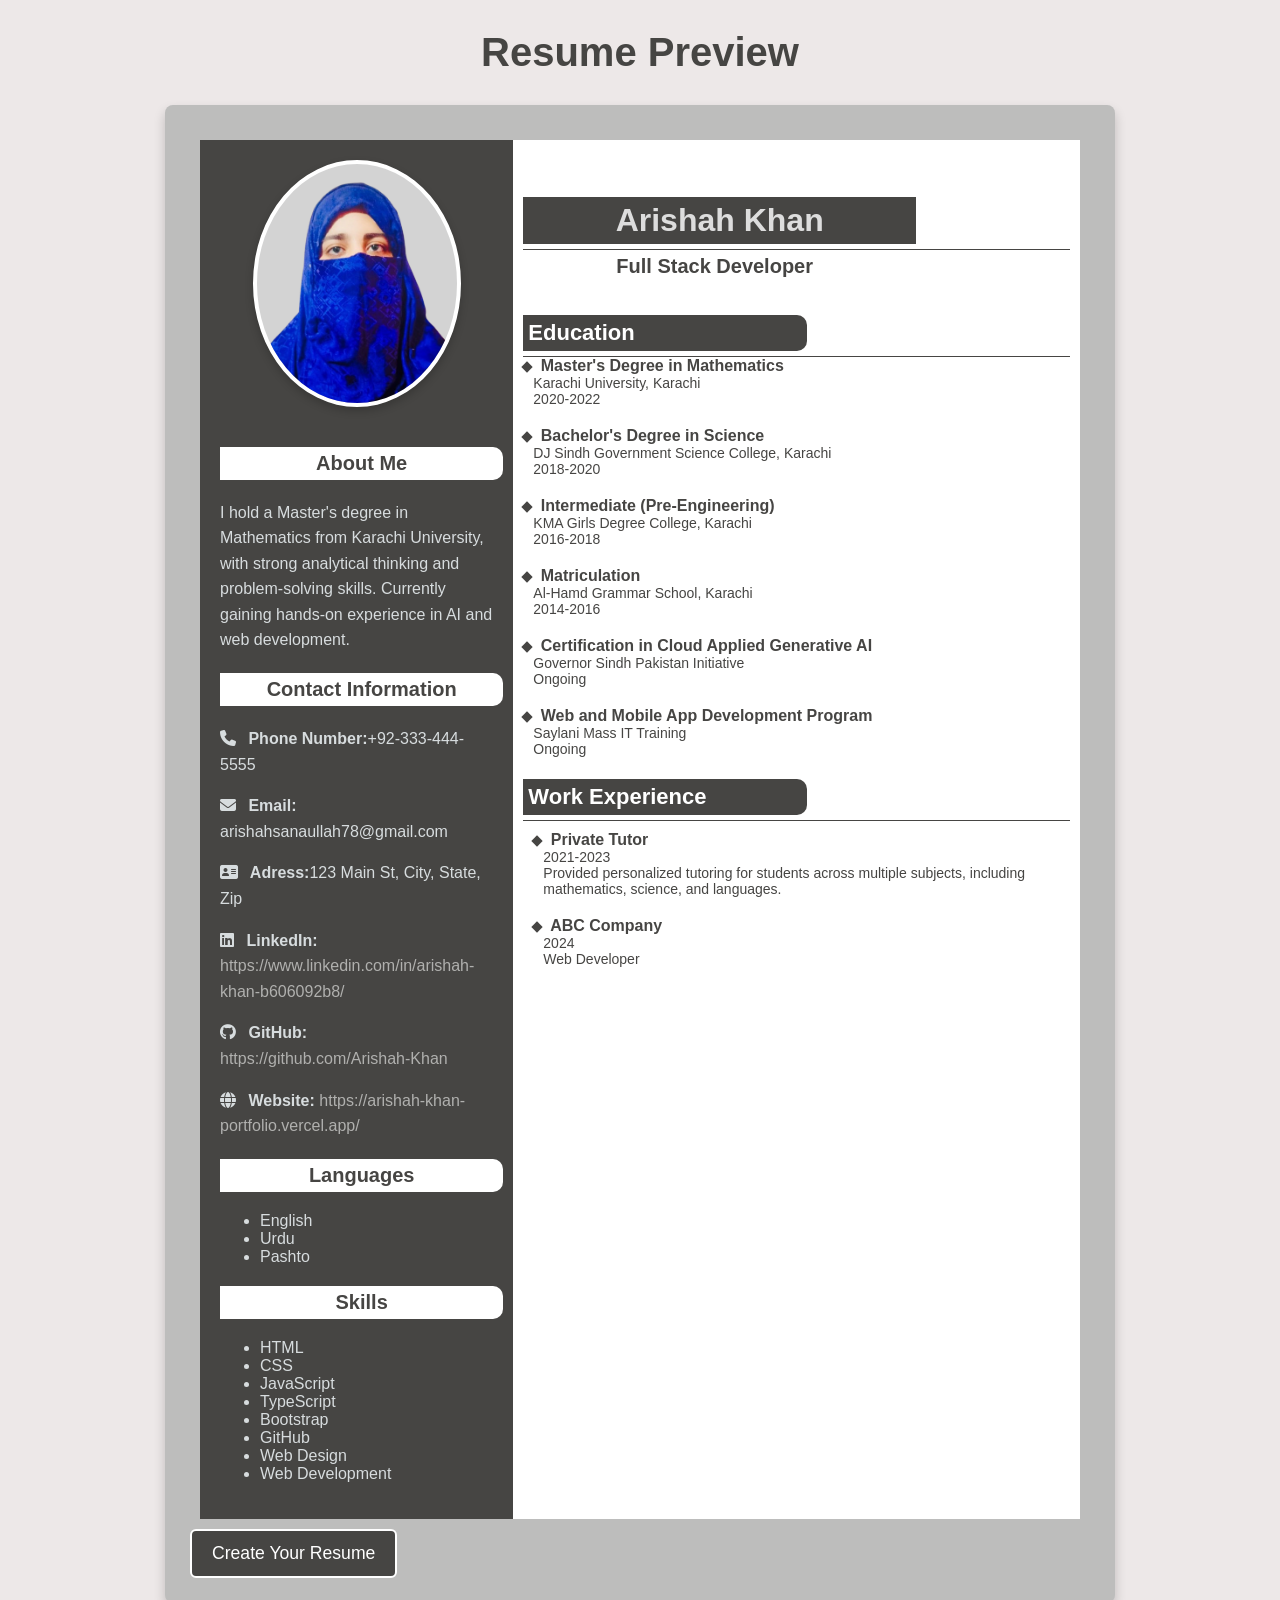
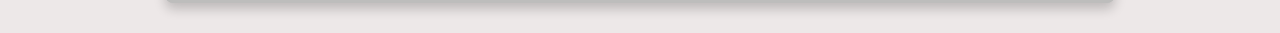
==== commit 8115733c: "Completed" ====
--- a/index.html
+++ b/index.html
@@ -1,114 +1,157 @@
 <!DOCTYPE html>
 <html lang="en">
+
 <head>
     <meta charset="UTF-8">
     <meta name="viewport" content="width=device-width, initial-scale=1.0">
-    <title>Dynamic Resume Builder</title>
-    <link href="https://fonts.googleapis.com/css2?family=Roboto:wght@400;700&display=swap" rel="stylesheet">
-    <link href="https://fonts.googleapis.com/css2?family=Lato:wght@400;700&display=swap" rel="stylesheet">
-    <link rel="stylesheet" href="https://cdnjs.cloudflare.com/ajax/libs/font-awesome/6.0.0-beta3/css/all.min.css">
+    <title>My Resume</title>
     <link rel="stylesheet" href="style.css">
+    <link rel="stylesheet" href="https://cdnjs.cloudflare.com/ajax/libs/font-awesome/6.6.0/css/all.min.css"
+        integrity="sha512-Kc323vGBEqzTmouAECnVceyQqyqdsSiqLQISBL29aUW4U/M7pSPA/gEUZQqv1cwx4OnYxTxve5UMg5GT6L4JJg=="
+        crossorigin="anonymous" referrerpolicy="no-referrer" />
+</head>
 
-</head>
 <body>
-    <h1>Editable Resume Builder</h1>
-    <form id="resumeForm">
-        <!-- Profile Picture Upload -->
-        <div class="profilePicContainer">
-            <label for="profileImage">Upload Profile Picture:</label>
-            <input type="file" id="profileImage" accept="image/*">
-            <div class="imagePreviewContainer">
-                <img id="profileImagePreview" src="" alt="Profile Image" style="display: none;">
+
+    <h1>Resume Preview</h1>
+
+    <div id="resumeOutput">
+
+
+        <div class="container">
+            <div class="left">
+
+                <div class="resume"><img src="images/profile.png" alt="Profile Image"
+                        style="max-width: 200px; height: auto; border-radius: 50%; margin-bottom: 20px;" class="img">
+                </div>
+                <div>
+                    <h3 class="setWidth">About Me</h3>
+                    <p class="sizeChange" id="short-para">
+                        I hold a Master's degree in Mathematics from Karachi University, with strong analytical thinking
+                        and
+                        problem-solving skills. Currently gaining hands-on experience in AI and web development.</p>
+
+
+                </div>
+                <div>
+                    <h3 class="setWidth">Contact Information</h3>
+
+                    <p class="sizeChange"><strong><i class="fas fa-phone"></i> Phone Number:</strong>+92-333-444-5555
+                    </p>
+                    <p class="sizeChange"><strong><i class="fas fa-envelope"></i> Email:</strong>
+                        arishahsanaullah78@gmail.com</p>
+                    <p class="sizeChange"><strong><i class="fas fa-regular fa-address-card"></i> Adress:</strong>123
+                        Main St, City, State, Zip
+                    </p>
+                    <p class="sizeChange"><strong><i class="fab fa-linkedin"></i> LinkedIn:</strong> <a
+                            href="https://www.linkedin.com/in/arishah-khan-b606092b8/"
+                            target="_blank">https://www.linkedin.com/in/arishah-khan-b606092b8/</a></p>
+                    <p class="sizeChange"><strong><i class="fab fa-github"></i> GitHub:</strong> <a
+                            href="https://github.com/Arishah-Khan" target="_blank">https://github.com/Arishah-Khan</a>
+                    </p>
+                    <p class="sizeChange"><strong><i class="fas fa-globe"></i> Website:</strong> <a
+                            href="https://arishah-khan-portfolio.vercel.app/"
+                            target="_blank">https://arishah-khan-portfolio.vercel.app/</a></p>
+                </div>
+
+                <div>
+                    <h3 class="setWidth">Languages</h3>
+                    <ul>
+                        <li class="sizeChange">English</li>
+                        <li class="sizeChange">Urdu</li>
+                        <li class="sizeChange">Pashto</li>
+                    </ul>
+                </div>
+
+                <div>
+                    <h3 class="setWidth">Skills</h3>
+                    <ul class="lists">
+                        <li class="sizeChange">HTML</li>
+                        <li class="sizeChange">CSS</li>
+                        <li class="sizeChange">JavaScript</li>
+                        <li class="sizeChange">TypeScript</li>
+                        <li class="sizeChange">Bootstrap</li>
+                        <li class="sizeChange">GitHub</li>
+                        <li class="sizeChange">Web Design</li>
+                        <li class="sizeChange">Web Development</li>
+                    </ul>
+                </div>
+            </div>
+            <div class="right">
+                <div class="bgColor">
+                    <h3 class="nameHeading">Arishah Khan</h3>
+                    <div class="styleline"></div>
+                    <h5 class="sub">Full Stack Developer</h5>
+                </div>
+                <div class="paddingSet">
+                    <div>
+                        <h3 class="nameHeadingStyle">Education</h3>
+                        <div class="styleline"></div>
+
+                        <div id="education">
+                            <div class="educationField">
+                                <div class="degreeStyle"><span class="diamond"></span> Master's Degree in Mathematics
+                                </div>
+                                <div class="instituteStyle">Karachi University, Karachi</div>
+                                <div class="instituteStyle">2020-2022</div>
+                            </div>
+                            <div class="educationField">
+                                <div class="degreeStyle"><span class="diamond"></span> Bachelor's Degree in Science
+                                </div>
+                                <div class="instituteStyle">DJ Sindh Government Science College, Karachi</div>
+                                <div class="instituteStyle">2018-2020</div>
+                            </div>
+                            <div class="educationField">
+                                <div class="degreeStyle"><span class="diamond"></span> Intermediate (Pre-Engineering)
+                                </div>
+                                <div class="instituteStyle">KMA Girls Degree College, Karachi</div>
+                                <div class="instituteStyle">2016-2018</div>
+                            </div>
+                            <div class="educationField">
+                                <div class="degreeStyle"><span class="diamond"></span> Matriculation</div>
+                                <div class="instituteStyle">Al-Hamd Grammar School, Karachi</div>
+                                <div class="instituteStyle">2014-2016</div>
+                            </div>
+                            <div class="educationField">
+                                <div class="degreeStyle"><span class="diamond"></span> Certification in Cloud Applied
+                                    Generative AI</div>
+                                <div class="instituteStyle">Governor Sindh Pakistan Initiative</div>
+                                <div class="instituteStyle">Ongoing</div>
+                            </div>
+                            <div class="educationField">
+                                <div class="degreeStyle"><span class="diamond"></span> Web and Mobile App Development
+                                    Program</div>
+                                <div class="instituteStyle">Saylani Mass IT Training</div>
+                                <div class="instituteStyle">Ongoing</div>
+                            </div>
+                        </div>
+                    </div>
+                    <div>
+                        <h3 class="nameHeadingStyle">Work Experience</h3>
+                        <div class="styleline"></div>
+
+                        <div class="educationSection" id="experience">
+                            <div class="educationField">
+                                <div class="degreeStyle"><span class="diamond"></span> Private Tutor</div>
+                                <div class="instituteStyle">2021-2023</div>
+                                <div class="instituteStyle">Provided personalized tutoring for students across multiple
+                                    subjects, including mathematics, science, and languages.</div>
+                            </div>
+                            <div class="educationField">
+                                <div class="degreeStyle"><span class="diamond"></span> ABC Company</div>
+                                <div class="instituteStyle">2024</div>
+                                <div class="instituteStyle">Web Developer</div>
+                            </div>
+                        </div>
+                    </div>
+                </div>
             </div>
         </div>
+<div class="create">
+        <button id="create">Create Your Resume</button>
+        </div>
+    </div>
+    <script src="create.js"></script>
+</body>
 
-        <div>
-            <div>
-                <label for="name">Full Name:</label>
-                <input type="text" id="name" placeholder="Full Name" required>
-            </div>
-            <div>
-                <label for="subheading">Profession:</label>
-                <input type="text" id="subheading" placeholder="Enter your profession (e.g., Doctor, Engineer, Teacher)" required>
-            </div>
-        </div>
-
-        <h2>Skills</h2>
-        <div id="skillsContainer">
-            <div class="skillField">
-            <label for="skills">Skill:</label>
-            <input type="text" class="skill" placeholder="Skill Name (e.g., JavaScript)" id="skills">
-        </div>
-        </div>
-        <button type="button" id="addSkill">Add More Skills</button>
-
-        <h2>Profile Summary</h2>
-        <label for="profileSummary">Summary:</label>
-        <textarea id="profileSummary" placeholder="Write a brief profile summary" rows="4" required class="name"></textarea>
-
-        <!-- Dynamic Education Section -->
-        <h2>Education</h2>
-        <div id="educationContainer">
-            <!-- Initial Education Field -->
-            <div class="educationField">
-                <label for="degree">Degree:</label>
-                <input type="text" class="degree" placeholder="Degree (e.g., B.Sc. Computer Science)" required>
-                <label for="institution">Institution:</label>
-                <input type="text" class="institution" placeholder="Institution (e.g., XYZ University)" required>
-                <label for="gradYear">Graduation Year:</label>
-                <input type="text" class="gradeYear" placeholder="Graduation Year (e.g., 2022 or 2022-2023)" pattern="^\d{4}(-\d{4})?$" title="Enter year in format: 2022 or 2022-2023"  required>
-            </div>
-        </div>
-        <button type="button" id="addMoreEducation">Add More Education</button>
-
-        <h2>Work Experience</h2>
-        <div id="experienceContainer">
-            <!-- Initial Experience Field -->
-            <div class="experienceField">
-                <label for="company">Company Name:</label>
-                <input type="text" class="company" placeholder="Company Name (e.g., ABC Crop)" required>
-                <label for="role">Role/Position:</label>
-                <input type="text" class="role" placeholder="Role/Position (e.g., Software Developer)" required>
-                <label for="experienceYears">Years Worked:</label>
-                <input type="text" class="experienceYears" placeholder="Years Worked (e.g., 2022 or 2022-2023)" pattern="^\d{4}(-\d{4})?$" title="Enter year in format: 2022 or 2022-2023" required>
-                <label for="experienceDes">Description:</label>
-                <textarea type="textarea" placeholder="Summarize your experience at [Company Name] and describe your role." rows="4" required class="experienceDes"></textarea>
-
-            </div>
-        </div>
-        <button type="button" id="addExperience">Add More Experience</button>
-
-        <h2>Contact Me</h2>
-        <div id="contactContainer">
-            <div class="contactField">
-                <label for="contactEmail">Email:</label>
-                <input type="email" id="contactEmail" placeholder="Email (e.g., yourname@example.com)" required>
-            </div>
-            <div class="contactField">
-                <label for="contactPhone">Phone Number:</label>
-                <input type="text" id="contactPhone" placeholder="e.g., 03001234567" pattern="\d{10,11}" title="Enter a 10 or 11 digit mobile number without spaces"required>
-            </div>
-            <div class="contactField">
-                <label for="linkedin">LinkedIn Profile URL:</label>
-                <input type="url" id="linkedin" placeholder="LinkedIn Profile URL (e.g., https://linkedin.com/in/yourprofile)">
-            </div>
-            <div class="contactField">
-                <label for="github">GitHub Profile URL:</label>
-                <input type="url" id="github" placeholder="GitHub Profile URL (e.g., https://github.com/yourusername)">
-            </div>
-            <div class="contactField">
-                <label for="website">Personal Website or Portfolio URL:</label>
-                <input type="url" id="website" placeholder="Personal Website or Portfolio URL (e.g., https://yourwebsite.com)">
-            </div>
-        </div>
-
-        <div class="btn">
-            <button type="submit" onclick="generatedResume()">Generate Resume</button>
-        </div>
-    </form>
-
-    <div id="resumeOutput" style="display: none;"></div>
-
-    <script src="main.js"></script>
-</body>
-</html>
+</html>
